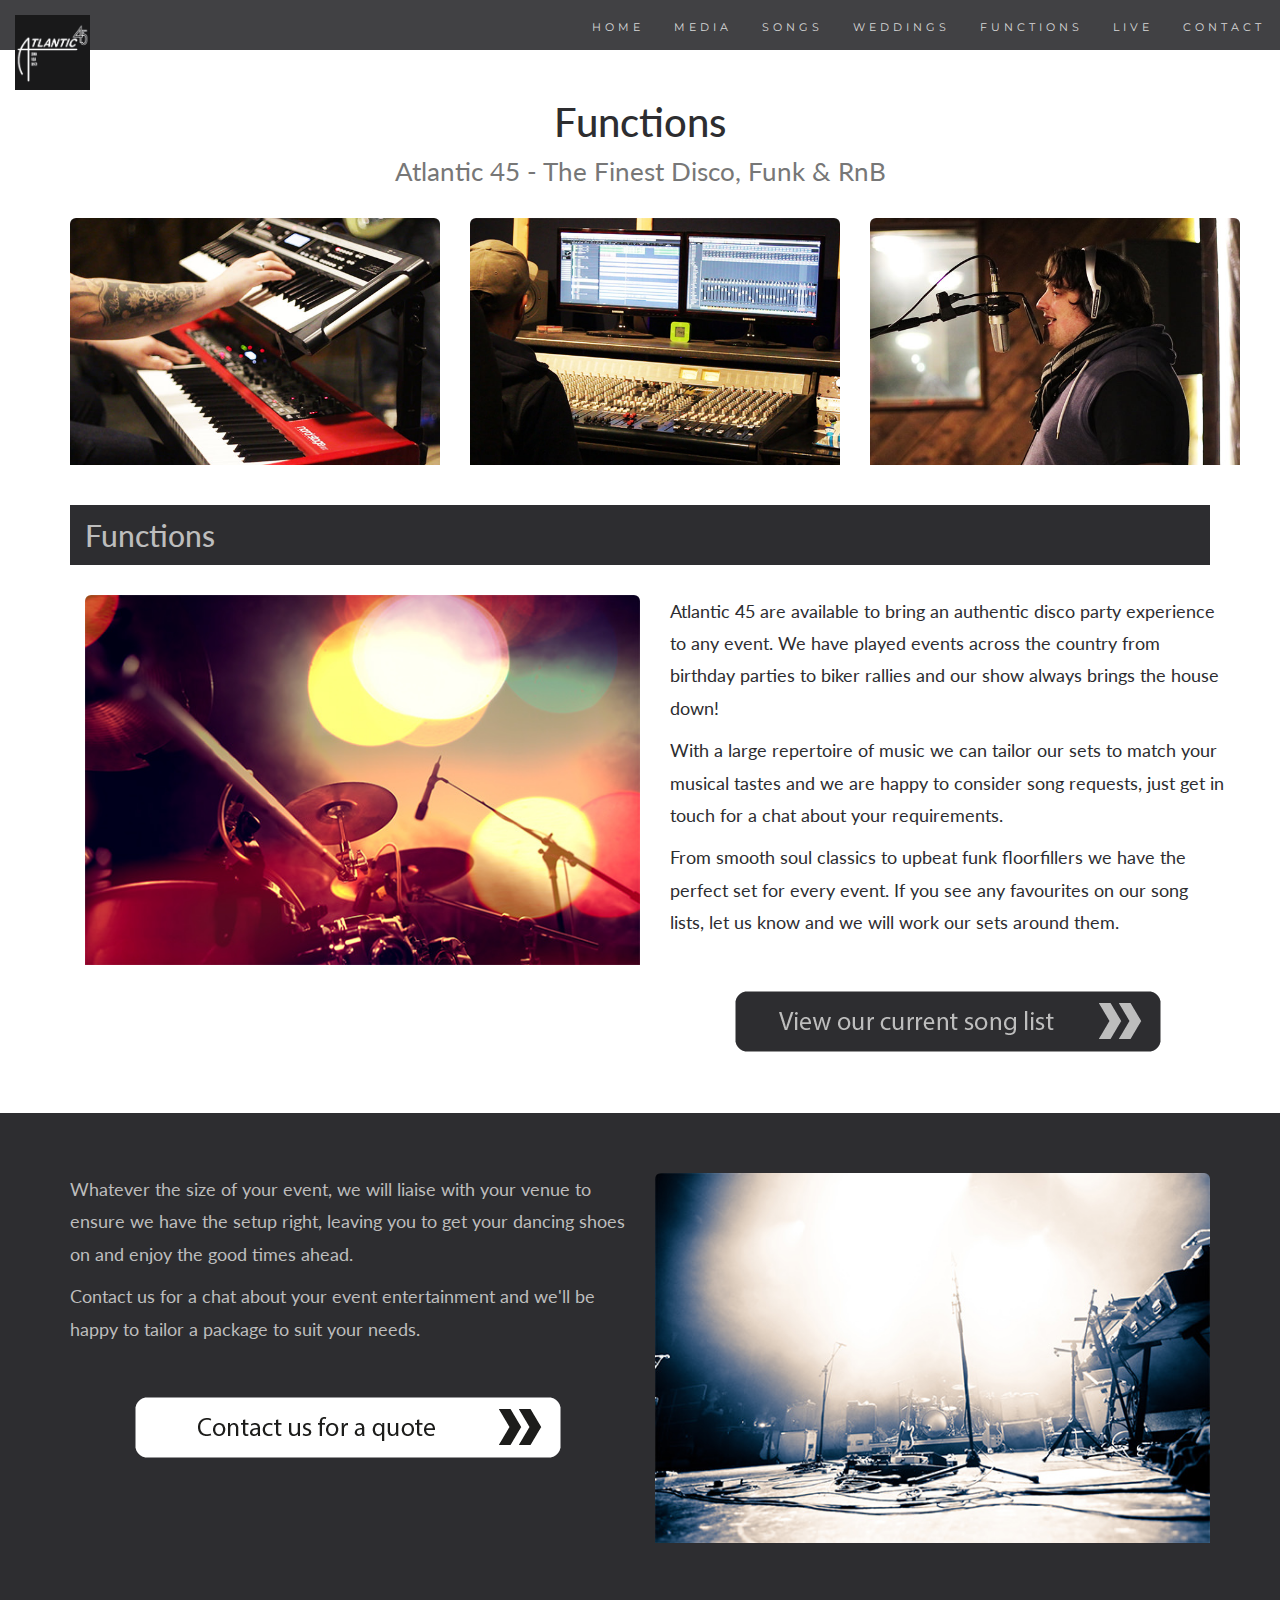
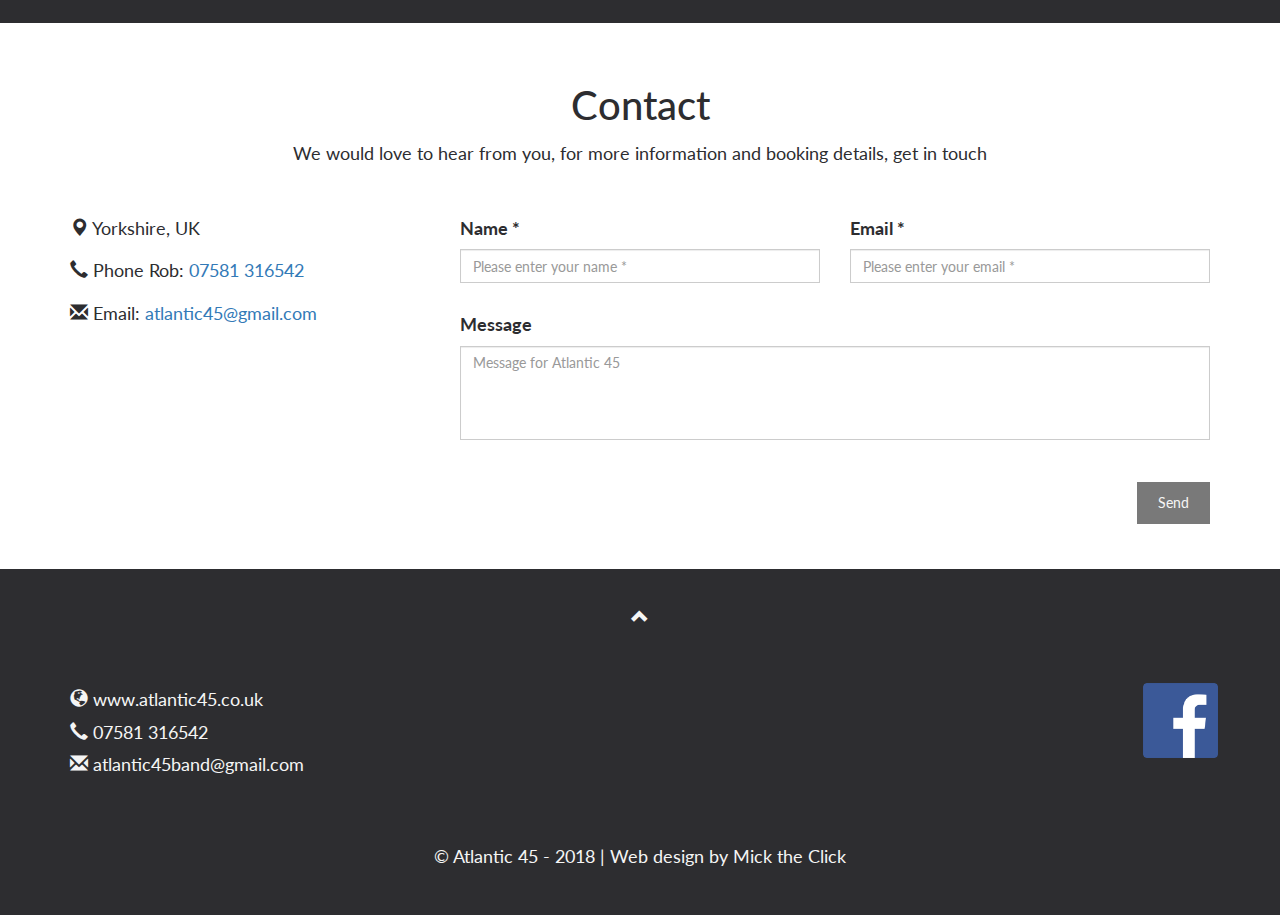
==== functions.html @ db90501e "changed email settings - all pages" ====
<!DOCTYPE html>
<html lang="en">
<head>
  <!-- Atlantic 45 Theme -->
  <title>Atlantic 45 | Functions</title>
  <meta charset="utf-8">
  <meta name="viewport" content="width=device-width, initial-scale=1">
  
  <link rel="stylesheet" href="https://maxcdn.bootstrapcdn.com/bootstrap/3.3.7/css/bootstrap.min.css">
  <link href="https://fonts.googleapis.com/css?family=Lato" rel="stylesheet" type="text/css">
  <link href="https://fonts.googleapis.com/css?family=Montserrat" rel="stylesheet" type="text/css">
  <link rel="stylesheet" type="text/css" href="style.css">

  <script src="https://ajax.googleapis.com/ajax/libs/jquery/3.2.1/jquery.min.js"></script>
  <script src="https://maxcdn.bootstrapcdn.com/bootstrap/3.3.7/js/bootstrap.min.js"></script>
  
  <!-- Google Tag Manager -->
  <script>(function(w,d,s,l,i){w[l]=w[l]||[];w[l].push({'gtm.start':
  new Date().getTime(),event:'gtm.js'});var f=d.getElementsByTagName(s)[0],
  j=d.createElement(s),dl=l!='dataLayer'?'&l='+l:'';j.async=true;j.src=
  'https://www.googletagmanager.com/gtm.js?id='+i+dl;f.parentNode.insertBefore(j,f);
  })(window,document,'script','dataLayer','GTM-K6HQKHB');</script>
  <!-- End Google Tag Manager -->

</head>


<body id="home" data-spy="scroll" data-target=".navbar" data-offset="50">

<!-- Google Tag Manager (noscript) -->
<noscript><iframe src="https://www.googletagmanager.com/ns.html?id=GTM-K6HQKHB"
height="0" width="0" style="display:none;visibility:hidden"></iframe></noscript>
<!-- End Google Tag Manager (noscript) -->

<nav class="navbar navbar-default navbar-fixed-top">
  <div class="container-fluid">
    <div class="navbar-header">
      <button type="button" class="navbar-toggle" data-toggle="collapse" data-target="#myNavbar">
        <span class="icon-bar"></span>
        <span class="icon-bar"></span>
        <span class="icon-bar"></span>                        
      </button>
      <a class="navbar-brand" href="http://www.atlantic45.co.uk"><img src="Media/UXeQJOU.jpg" alt="Atlantic 45 Logo" width="75" height="75"></a>
    </div>
    <div class="collapse navbar-collapse" id="myNavbar">
      <ul class="nav navbar-nav navbar-right">
        <li><a href="http://www.atlantic45.co.uk">HOME</a></li>
        <li><a href="http://www.atlantic45.co.uk/media">MEDIA</a></li>
        <li><a href="http://www.atlantic45.co.uk/songs">SONGS</a></li>
        <li><a href="http://www.atlantic45.co.uk/weddings">WEDDINGS</a></li>
        <!--<li><a href="#contact">CORPORATE</a></li>-->
        <li><a href="http://www.atlantic45.co.uk/functions">FUNCTIONS</a></li>
        <li><a href="http://www.atlantic45.co.uk/live">LIVE</a></li>
        <li><a href="#contact">CONTACT</a></li>
        
         <!--
         <li class="dropdown">
          <a class="dropdown-toggle" data-toggle="dropdown" href="#">MORE
          <span class="caret"></span></a>
          <ul class="dropdown-menu">
            <li><a href="http://www.atlantic45.co.uk/testimonials">Testimonials</a></li>
            <li><a href="http://www.atlantic45.co.uk/corporate">Corporate</a></li>
            <li><a href="http://www.atlantic45.co.uk/equipment">Equipment</a></li> 
          </ul>
        </li>
        -->
        
      </ul>
    </div>
  </div>
</nav>

<!-- Container (The Band Section) -->
<div class="container">

 <div class="spacer30"></div>
 <div class="spacer30"></div>
 <div class="spacer20"></div>

     <h2 class="mainTitle text-center">Functions<br>
    <small>Atlantic 45 - The Finest Disco, Funk &amp; RnB </small></h2>
  <!--Header Images-->
<div class="container header-tryptych">  
  <div class="row">
    <div class="col-xs-4">
		<img src="Media/tidUjZd.jpg" alt="" class="img-rounded img-responsive top-function-column-image"/>	
    </div>
    
	<div class="col-xs-4">
		<img src="Media/lNAJMsd.jpg" alt="" class="img-rounded img-responsive top-function-column-image"/>
	</div>
	
	<div class="col-xs-4">
		<img src="Media/iktfq8P.jpg" alt="" class="img-rounded img-responsive top-function-column-image"/>
	</div>
	
  </div>
</div> 
<!--Header Images End-->

<div id="tour" class="bg-1">
  <div class="heading-strap-container">
    <h2 class="text-left" id="heading-strap-text">Functions</h2>
  </div>
</div>

<div class="container">  
  <div class="row">
    <div class="col-md-6">
		
			<img src="Media/4cfI1Bh.jpg" alt="" class="img-rounded img-responsive top-function-column-image"/>
		
    </div>
    <div class="col-md-6">
      <p>Atlantic 45 are available to bring an authentic disco party experience to any event. We have played events across the country from birthday parties to biker rallies and our show always brings the house down!</p>
      <p>With a large repertoire of music we can tailor our sets to match your musical tastes and we are happy to consider song requests, just get in touch for a chat about your requirements.</p>
      <p>From smooth soul classics to upbeat funk floorfillers we have the perfect set for every event. If you see any favourites on our song lists, let us know and we will work our sets around them.</p>
      <p>&nbsp;</p>
      <a href="http://www.atlantic45.co.uk/songs">	
			<img class="img-rounded img-responsive" src="Media/ClO8HC3.png" alt="Atlantic 45 Song List" style="border:0;">
		</a>
   
   <div class="spacer30"></div>
   <div class="spacer30"></div>
   
    </div>
  </div>
</div>

  

  
</div>

<div id="section-two" class="bg-1">
 


	<div class="container">  
		<div class="row">
			<div class="col-md-6 col-md-push-6">
		
				<img src="Media/T9F8wmH.jpg" alt="" class="img-rounded img-responsive top-function-column-image"/>
		
			</div>
			<div class="col-md-6 col-md-pull-6">
			  <p>Whatever the size of your event, we will liaise with your venue to ensure we have the setup right, leaving you to get your dancing shoes on and enjoy the good times ahead.
		      </p>
			  <p>Contact us for a chat about your event entertainment and we'll be happy to tailor a package to suit your needs.</p>
			  <p>&nbsp;</p>
			  <a href="#contact">	
			<img class="img-rounded img-responsive" src="Media/a5yV90h.png" alt="Atlantic 45 - Contact Us Page" style="border:0;">
			</a>
			</div>
		</div>
	</div>
</div>

<!-- Container (Contact Section) -->
<div id="contact" class="container">
 <div class="spacer20"></div>
 <div class="spacer20"></div>
  <h2 class="text-center">Contact</h2>
  <p class="text-center">We would love to hear from you, for more information and booking details, get in touch<br><br></p>

  <div class="row">
    <div class="col-md-4">
     
      <p><span class="glyphicon glyphicon-map-marker"></span> Yorkshire, UK</p>
      <p><span class="glyphicon glyphicon-earphone"></span> Phone Rob: <a href="tel:+447581 316542" >07581 316542</a></p>
      <p><span class="glyphicon glyphicon-envelope"></span> Email: <a href="mailto:atlantic45@gmail.com">atlantic45@gmail.com</a></p>
    </div>
 <!--FORM-->
 	<form id="contact-form" method="post" action="contact.php" role="form">
    
     	<div class="controls">
      	<div class="col-md-8">
      	<div class="row">
       
        	<div class="col-sm-6 form-group">
          		<label for="form_name">Name *</label>
                <input id="form_name" type="text" name="name" class="form-control" placeholder="Please enter your name *" required="required" data-error="Firstname is required.">
                
                <div class="help-block with-errors"></div>
        	</div>
        
        	<div class="col-sm-6 form-group">
          		<label for="form_email">Email *</label>
                <input id="form_email" type="email" name="email" class="form-control" placeholder="Please enter your email *" required="required" data-error="Valid email is required.">
               
                <div class="help-block with-errors"></div>
        	</div>
        
      	</div>
      
               <label for="form_message">Message</label>
               <textarea id="form_message" name="message" class="form-control" placeholder="Message for Atlantic 45" rows="4" required data-error="Please, leave us a message."></textarea>
               
               <div class="help-block with-errors"></div>
      		<br>
      
       <div class="row">
        	<div class="col-md-12 form-group">
          		<button class="btn pull-right" type="submit">Send</button>
        	</div>
        </div>
      
      	<div class="messages text-center"></div>
      </div>
     </div>
    </form>
  <!--FORM END-->
 
  </div>
 <div class="spacer30"></div>
</div>



<!-- Footer -->
<footer class="text-center">
  <a class="up-arrow" href="#home" data-toggle="tooltip" title="TO TOP">
    <span class="glyphicon glyphicon-chevron-up"></span>
  </a>
<div class="container">
  <div class="row">
    
    
    <div class="col-sm-11 text-left">
      <p class="footer">
      <span class="glyphicon glyphicon-globe"></span> <a href="www.atlantic45.co.uk">www.atlantic45.co.uk</a><br>
      <span class="glyphicon glyphicon-earphone"></span> <a href="tel:+447581 316542" > 07581 316542</a><br>
      <span class="glyphicon glyphicon-envelope"></span> <a href="mailto:atlantic45band@gmail.com">atlantic45band@gmail.com</a> 
      </p>
    </div>
      <div class="col-sm-1">
        <p class="footer">
        <a href="https://www.facebook.com/atlantic45" target="_blank"><img src="Media/oFKLMTX.png" alt="Facebook Logo" width="75" height="75"></a>
        </p>
      </div>
    </div>  
  </div>
  
  <p class="ending">&#169; Atlantic 45 - 2018 | Web design by Mick the Click</p> 
</footer>

<script>
$(document).ready(function(){
  // Initialize Tooltip
  $('[data-toggle="tooltip"]').tooltip(); 
  
  // Add smooth scrolling to all links in navbar + footer link
  $(".navbar a, a, footer a[href='#home']").on('click', function(event) {

    // Make sure this.hash has a value before overriding default behavior
    if (this.hash !== "") {

      // Prevent default anchor click behavior
      event.preventDefault();

      // Store hash
      var hash = this.hash;

      // Using jQuery's animate() method to add smooth page scroll
      // The optional number (900) specifies the number of milliseconds it takes to scroll to the specified area
      $('html, body').animate({
        scrollTop: $(hash).offset().top
      }, 900, function(){
   
        // Add hash (#) to URL when done scrolling (default click behavior)
        window.location.hash = hash;
      });
    } // End if
  });
})
</script>
<script>
$(document).on('click','.navbar-collapse.in',function(e) {
    if( $(e.target).is('a') && $(e.target).attr('class') != 'dropdown-toggle' ) {
        $(this).collapse('hide');
    }
});
</script>

<script src="validator.js"></script>
<script src="contact.js"></script>

</body>
</html>
---- style.css ----
body {
    font: 400 18px/1.8 Lato, sans-serif;
    color: #2d2d30;
}

h2 {
	font-size: 40px;
}

h4 {
    margin: 10px 0 30px 0;
    letter-spacing: 10px;      
    font-size: 20px;
    color: #111;
}

@media (max-width: 650px){
	.direction-btn {
		display: none;
	}
}

@media (min-width: 400px){
	.phone-padding {
		display: none;
	}
}


#indexImage > img {
  	width:100%;
	}

.song-list{
	list-style-type: none;
}


@media (max-width: 505px) {
    .song-list {
        padding-left: 10px;
	}
}

@media (max-width: 505px) {
    .song-li {
        font-size: 15px;
    }
}

@media (max-width: 815px) {
    .song-head-text {
        padding: 0px 10px;
    }
}

.jumbotron {
    background-color:transparent !important;
	background-size: cover;
	height: 100%;
	padding: 0px;
}
.top-head-container {
	padding: 10px 0px;
}

.heading-strap-container{
	padding: 0px;
	margin: 0px 0px 30px 0px;
}

#heading-strap-text{
	font-size: 30px;
	line-height: 60px;
	padding: 0px 0px 0px 15px;
}


.person {
    border: 10px solid transparent;
    margin-bottom: 25px;
    width: 80%;
    height: 80%;
    opacity: 0.7;
}
.person:hover {
    border-color: #f1f1f1;
}
.carousel-inner img {
    -webkit-filter: grayscale(90%);
    filter: grayscale(25%); /* make all photos black and white */ 
    width: 100%; /* Set width to 100% */
    margin: auto;
}
.carousel-caption h3 {
    color: #777 !important;
}
@media (max-width: 600px) {
  .carousel-caption {
    display: none; /* Hide the carousel text when the screen is less than 600 pixels wide */
  }
}

.carousel-inner {
    max-height: 545px;
}


.img-rounded{
	display: block;
    margin-left: auto;
    margin-right: auto;
}

.top-function-column-image{
	padding: 0px 0px 20px 0px;
}

.second-function-column-image{
	padding: 20px 0px 0px 0px;
}

#songlist-media-button{
	padding: 20px;
}

#book-media-button{
	padding: 20px;
}

.bg-1 {
    background: #2d2d30;
    color: #bdbdbd;
}
.bg-1 h3 {color: #fff;}

.list-group-item:first-child {
    border-top-right-radius: 0;
    border-top-left-radius: 0;
    
}
.list-group-item{
  color: #000000;
  }

.list-group-item:last-child {
    border-bottom-right-radius: 0;
    border-bottom-left-radius: 0;
 }

.thumbnail {
    padding: 0 0 15px 0;
    border: none;
    border-radius: 0;
}
.thumbnail p {
    margin-top: 15px;
    color: #555;
}
.btn {
    padding: 10px 20px;
    background-color: #333;
    color: #f1f1f1;
    border-radius: 0;
    transition: .2s;
}
.btn:hover, .btn:focus {
    border: 1px solid #333;
    background-color: #fff;
    color: #000;
}
.modal-header, h4, .close {
    background-color: #333;
    color: #fff !important;
    text-align: center;
    font-size: 30px;
}
.modal-header, .modal-body {
    padding: 40px 50px;
}
.nav-tabs li a {
    color: #777;
}
#googleMap {
    width: 100%;
    height: 400px;
    -webkit-filter: grayscale(100%);
    filter: grayscale(100%);
} 
@media (max-width: 990px) {
    .navbar-header {
        float: none;
    }
    .navbar-left,.navbar-right {
        float: none !important;
    }
    .navbar-toggle {
        display: block;
    }
    .navbar-collapse {
        border-top: 1px solid transparent;
        box-shadow: inset 0 1px 0 rgba(255,255,255,0.1);
    }
    .navbar-fixed-top {
        top: 0;
        border-width: 0 0 1px;
    }
    .navbar-collapse.collapse {
        display: none!important;
    }
    .navbar-nav {
        float: none!important;
        margin-top: 7.5px;
    }
    .navbar-nav>li {
        float: none;
    }
    .navbar-nav>li>a {
        padding-top: 10px;
        padding-bottom: 10px;
    }
    .collapse.in{
        display:block !important;
    }
	
	
   .navbar-nav .open .dropdown-menu {
       position: static;
       float: none;
       width: auto;
       margin-top: 0;
       background-color: transparent;
       border: 0;
       -webkit-box-shadow: none;
       box-shadow: none;
    }
}

.navbar {
    font-family: Montserrat, sans-serif;
    margin-bottom: 0;
    background-color: #2d2d30;
    border: 0;
    font-size: 11px !important;
    letter-spacing: 4px;
    opacity: 0.9;
}
.navbar li a, .navbar .navbar-brand { 
    color: #d5d5d5 !important;
}
.navbar-nav li a:hover {
    color: #fff !important;
}
.navbar-nav li.active a {
    color: #fff !important;
    background-color: #29292c !important;
}
.navbar-default .navbar-toggle {
    border-color: transparent;
}

.navbar-inner {
    min-height: 0px;
}

.navbar-brand,
.navbar-nav li a {
    line-height: 25px;
    height: 40px;
    padding-top: 15;
}

.navbar .navbar-nav {
    display: inline-block;
    float: none;
    vertical-align: top;
  }
  
  .navbar .navbar-collapse {
    text-align: center;
  }


.open .dropdown-toggle {
    color: #fff;
    background-color: #555 !important;
}
.dropdown-menu li a {
    color: #000 !important;
}
.dropdown-menu li a:hover {
    background-color: #555 !important;
}
footer {
    background-color: #2d2d30;
    color: #f5f5f5;
    padding: 32px;
}
footer a {
    color: #f5f5f5;
}
footer a:hover {
    color: #777;
    text-decoration: none;
}  

footer p {
    padding: 50px 0px 0px 0px;
}

.form-control {
    border-radius: 0;
}
textarea {
    resize: none;
}

.header-tryptych {
	padding: 20px 0px 0px 0px;
}

#section-two{
	padding: 60px 0px;
}

.ending {
    padding: 50px 0px 0px 0px;
}

*,
*::before,
*::after {
  box-sizing: border-box;
}

img {
  display: block;
}

.gallery {
  position: relative;
  z-index: 2;
  padding: 10px;
  display: -webkit-box;
  display: -ms-flexbox;
  display: flex;
  -ms-flex-flow: row wrap;
      flex-flow: row wrap;
  -webkit-box-pack: justify;
      -ms-flex-pack: justify;
          justify-content: space-between;
  -webkit-transition: all .5s ease-in-out;
  transition: all .5s ease-in-out;
}
.gallery.pop {
  -webkit-filter: blur(10px);
          filter: blur(10px);
}
.gallery figure {
  -ms-flex-preferred-size: 50%;
      flex-basis: 50%;
  padding: 10px;
  overflow: hidden;
  border-radius: 10px;
  cursor: pointer;
}
.gallery figure img {
  width: 100%;
  border-radius: 10px;
  -webkit-transition: all .3s ease-in-out;
  transition: all .3s ease-in-out;
}
.gallery figure figcaption {
  display: none;
}

.popup {
  position: fixed;
  z-index: 2;
  top: 0;
  left: 0;
  width: 100%;
  height: 100%;
  background: rgba(255, 255, 255, 0.75);
  opacity: 0;
  -webkit-transition: opacity .5s ease-in-out .2s;
  transition: opacity .5s ease-in-out .2s;
}
.popup.pop {
  opacity: 1;
  -webkit-transition: opacity .2s ease-in-out 0s;
  transition: opacity .2s ease-in-out 0s;
}
.popup.pop figure {
  margin-top: 0;
  opacity: 1;
}
.popup figure {
  position: absolute;
  top: 50%;
  left: 50%;
  -webkit-transform: translate(-50%, -50%);
          transform: translate(-50%, -50%);
  -webkit-transform-origin: 0 0;
          transform-origin: 0 0;
  margin-top: 30px;
  opacity: 0;
  -webkit-animation: poppy 500ms linear both;
          animation: poppy 500ms linear both;
}
.popup figure img {
  position: relative;
  z-index: 2;
  border-radius: 15px;
  box-shadow: 0 1px 5px rgba(0, 0, 0, 0.2), 0 6px 30px rgba(0, 0, 0, 0.4);
}
.popup figure figcaption {
  position: absolute;
  bottom: 50px;
  background: -webkit-linear-gradient(top, transparent, rgba(0, 0, 0, 0.78));
  background: linear-gradient(180deg, transparent, rgba(0, 0, 0, 0.78));
  z-index: 2;
  width: 100%;
  border-radius: 0 0 15px 15px;
  padding: 100px 20px 20px 20px;
  color: #fff;
  font-family: 'Open Sans', sans-serif;
  font-size: 32px;
}
.popup figure figcaption small {
  font-size: 11px;
  display: block;
  text-transform: uppercase;
  margin-top: 12px;
  text-indent: 3px;
  opacity: .7;
  letter-spacing: 1px;
}
.popup figure .shadow {
  position: relative;
  z-index: 1;
  top: -15px;
  margin: 0 auto;
  background-position: center bottom;
  background-repeat: no-repeat;
  width: 98%;
  height: 50px;
  opacity: .6;
  -webkit-filter: blur(15px) contrast(2);
          filter: blur(15px) contrast(2);
}
.popup .close {
  position: absolute;
  z-index: 3;
  bottom: 10px;
  right: 300px;
  width: 35px;
  height: 35px;
  cursor: pointer;
  background: url(#close);
  border-radius: 35px;
  background: rgba(0, 0, 0, 1);
  box-shadow: 0 0 3px rgba(0, 0, 0, 1);
}
.popup .close svg {
  width: 100%;
  height: 100%;
}

@-webkit-keyframes poppy {
  0% {
    -webkit-transform: matrix3d(0, 0, 0, 0, 0, 0, 0, 0, 0, 0, 1, 0, 0, 0, 0, 1);
            transform: matrix3d(0, 0, 0, 0, 0, 0, 0, 0, 0, 0, 1, 0, 0, 0, 0, 1);
  }
  3.4% {
    -webkit-transform: matrix3d(0.316, 0, 0, 0, 0, 0.407, 0, 0, 0, 0, 1, 0, -94.672, -91.573, 0, 1);
            transform: matrix3d(0.316, 0, 0, 0, 0, 0.407, 0, 0, 0, 0, 1, 0, -94.672, -91.573, 0, 1);
  }
  4.3% {
    -webkit-transform: matrix3d(0.408, 0, 0, 0, 0, 0.54, 0, 0, 0, 0, 1, 0, -122.527, -121.509, 0, 1);
            transform: matrix3d(0.408, 0, 0, 0, 0, 0.54, 0, 0, 0, 0, 1, 0, -122.527, -121.509, 0, 1);
  }
  4.7% {
    -webkit-transform: matrix3d(0.45, 0, 0, 0, 0, 0.599, 0, 0, 0, 0, 1, 0, -134.908, -134.843, 0, 1);
            transform: matrix3d(0.45, 0, 0, 0, 0, 0.599, 0, 0, 0, 0, 1, 0, -134.908, -134.843, 0, 1);
  }
  6.81% {
    -webkit-transform: matrix3d(0.659, 0, 0, 0, 0, 0.893, 0, 0, 0, 0, 1, 0, -197.77, -200.879, 0, 1);
            transform: matrix3d(0.659, 0, 0, 0, 0, 0.893, 0, 0, 0, 0, 1, 0, -197.77, -200.879, 0, 1);
  }
  8.61% {
    -webkit-transform: matrix3d(0.82, 0, 0, 0, 0, 1.097, 0, 0, 0, 0, 1, 0, -245.972, -246.757, 0, 1);
            transform: matrix3d(0.82, 0, 0, 0, 0, 1.097, 0, 0, 0, 0, 1, 0, -245.972, -246.757, 0, 1);
  }
  9.41% {
    -webkit-transform: matrix3d(0.883, 0, 0, 0, 0, 1.168, 0, 0, 0, 0, 1, 0, -265.038, -262.804, 0, 1);
            transform: matrix3d(0.883, 0, 0, 0, 0, 1.168, 0, 0, 0, 0, 1, 0, -265.038, -262.804, 0, 1);
  }
  10.21% {
    -webkit-transform: matrix3d(0.942, 0, 0, 0, 0, 1.226, 0, 0, 0, 0, 1, 0, -282.462, -275.93, 0, 1);
            transform: matrix3d(0.942, 0, 0, 0, 0, 1.226, 0, 0, 0, 0, 1, 0, -282.462, -275.93, 0, 1);
  }
  12.91% {
    -webkit-transform: matrix3d(1.094, 0, 0, 0, 0, 1.328, 0, 0, 0, 0, 1, 0, -328.332, -298.813, 0, 1);
            transform: matrix3d(1.094, 0, 0, 0, 0, 1.328, 0, 0, 0, 0, 1, 0, -328.332, -298.813, 0, 1);
  }
  13.61% {
    -webkit-transform: matrix3d(1.123, 0, 0, 0, 0, 1.332, 0, 0, 0, 0, 1, 0, -336.934, -299.783, 0, 1);
            transform: matrix3d(1.123, 0, 0, 0, 0, 1.332, 0, 0, 0, 0, 1, 0, -336.934, -299.783, 0, 1);
  }
  14.11% {
    -webkit-transform: matrix3d(1.141, 0, 0, 0, 0, 1.331, 0, 0, 0, 0, 1, 0, -342.273, -299.395, 0, 1);
            transform: matrix3d(1.141, 0, 0, 0, 0, 1.331, 0, 0, 0, 0, 1, 0, -342.273, -299.395, 0, 1);
  }
  17.22% {
    -webkit-transform: matrix3d(1.205, 0, 0, 0, 0, 1.252, 0, 0, 0, 0, 1, 0, -361.606, -281.592, 0, 1);
            transform: matrix3d(1.205, 0, 0, 0, 0, 1.252, 0, 0, 0, 0, 1, 0, -361.606, -281.592, 0, 1);
  }
  17.52% {
    -webkit-transform: matrix3d(1.208, 0, 0, 0, 0, 1.239, 0, 0, 0, 0, 1, 0, -362.348, -278.88, 0, 1);
            transform: matrix3d(1.208, 0, 0, 0, 0, 1.239, 0, 0, 0, 0, 1, 0, -362.348, -278.88, 0, 1);
  }
  18.72% {
    -webkit-transform: matrix3d(1.212, 0, 0, 0, 0, 1.187, 0, 0, 0, 0, 1, 0, -363.633, -267.15, 0, 1);
            transform: matrix3d(1.212, 0, 0, 0, 0, 1.187, 0, 0, 0, 0, 1, 0, -363.633, -267.15, 0, 1);
  }
  21.32% {
    -webkit-transform: matrix3d(1.196, 0, 0, 0, 0, 1.069, 0, 0, 0, 0, 1, 0, -358.864, -240.617, 0, 1);
            transform: matrix3d(1.196, 0, 0, 0, 0, 1.069, 0, 0, 0, 0, 1, 0, -358.864, -240.617, 0, 1);
  }
  24.32% {
    -webkit-transform: matrix3d(1.151, 0, 0, 0, 0, 0.96, 0, 0, 0, 0, 1, 0, -345.164, -216.073, 0, 1);
            transform: matrix3d(1.151, 0, 0, 0, 0, 0.96, 0, 0, 0, 0, 1, 0, -345.164, -216.073, 0, 1);
  }
  25.23% {
    -webkit-transform: matrix3d(1.134, 0, 0, 0, 0, 0.938, 0, 0, 0, 0, 1, 0, -340.193, -210.948, 0, 1);
            transform: matrix3d(1.134, 0, 0, 0, 0, 0.938, 0, 0, 0, 0, 1, 0, -340.193, -210.948, 0, 1);
  }
  28.33% {
    -webkit-transform: matrix3d(1.075, 0, 0, 0, 0, 0.898, 0, 0, 0, 0, 1, 0, -322.647, -202.048, 0, 1);
            transform: matrix3d(1.075, 0, 0, 0, 0, 0.898, 0, 0, 0, 0, 1, 0, -322.647, -202.048, 0, 1);
  }
  29.03% {
    -webkit-transform: matrix3d(1.063, 0, 0, 0, 0, 0.897, 0, 0, 0, 0, 1, 0, -318.884, -201.771, 0, 1);
            transform: matrix3d(1.063, 0, 0, 0, 0, 0.897, 0, 0, 0, 0, 1, 0, -318.884, -201.771, 0, 1);
  }
  29.93% {
    -webkit-transform: matrix3d(1.048, 0, 0, 0, 0, 0.899, 0, 0, 0, 0, 1, 0, -314.277, -202.202, 0, 1);
            transform: matrix3d(1.048, 0, 0, 0, 0, 0.899, 0, 0, 0, 0, 1, 0, -314.277, -202.202, 0, 1);
  }
  35.54% {
    -webkit-transform: matrix3d(0.979, 0, 0, 0, 0, 0.962, 0, 0, 0, 0, 1, 0, -293.828, -216.499, 0, 1);
            transform: matrix3d(0.979, 0, 0, 0, 0, 0.962, 0, 0, 0, 0, 1, 0, -293.828, -216.499, 0, 1);
  }
  36.74% {
    -webkit-transform: matrix3d(0.972, 0, 0, 0, 0, 0.979, 0, 0, 0, 0, 1, 0, -291.489, -220.242, 0, 1);
            transform: matrix3d(0.972, 0, 0, 0, 0, 0.979, 0, 0, 0, 0, 1, 0, -291.489, -220.242, 0, 1);
  }
  39.44% {
    -webkit-transform: matrix3d(0.962, 0, 0, 0, 0, 1.01, 0, 0, 0, 0, 1, 0, -288.62, -227.228, 0, 1);
            transform: matrix3d(0.962, 0, 0, 0, 0, 1.01, 0, 0, 0, 0, 1, 0, -288.62, -227.228, 0, 1);
  }
  41.04% {
    -webkit-transform: matrix3d(0.961, 0, 0, 0, 0, 1.022, 0, 0, 0, 0, 1, 0, -288.247, -229.999, 0, 1);
            transform: matrix3d(0.961, 0, 0, 0, 0, 1.022, 0, 0, 0, 0, 1, 0, -288.247, -229.999, 0, 1);
  }
  44.44% {
    -webkit-transform: matrix3d(0.966, 0, 0, 0, 0, 1.032, 0, 0, 0, 0, 1, 0, -289.763, -232.215, 0, 1);
            transform: matrix3d(0.966, 0, 0, 0, 0, 1.032, 0, 0, 0, 0, 1, 0, -289.763, -232.215, 0, 1);
  }
  52.15% {
    -webkit-transform: matrix3d(0.991, 0, 0, 0, 0, 1.006, 0, 0, 0, 0, 1, 0, -297.363, -226.449, 0, 1);
            transform: matrix3d(0.991, 0, 0, 0, 0, 1.006, 0, 0, 0, 0, 1, 0, -297.363, -226.449, 0, 1);
  }
  59.86% {
    -webkit-transform: matrix3d(1.006, 0, 0, 0, 0, 0.99, 0, 0, 0, 0, 1, 0, -301.813, -222.759, 0, 1);
            transform: matrix3d(1.006, 0, 0, 0, 0, 0.99, 0, 0, 0, 0, 1, 0, -301.813, -222.759, 0, 1);
  }
  61.66% {
    -webkit-transform: matrix3d(1.007, 0, 0, 0, 0, 0.991, 0, 0, 0, 0, 1, 0, -302.102, -222.926, 0, 1);
            transform: matrix3d(1.007, 0, 0, 0, 0, 0.991, 0, 0, 0, 0, 1, 0, -302.102, -222.926, 0, 1);
  }
  63.26% {
    -webkit-transform: matrix3d(1.007, 0, 0, 0, 0, 0.992, 0, 0, 0, 0, 1, 0, -302.171, -223.276, 0, 1);
            transform: matrix3d(1.007, 0, 0, 0, 0, 0.992, 0, 0, 0, 0, 1, 0, -302.171, -223.276, 0, 1);
  }
  75.28% {
    -webkit-transform: matrix3d(1.001, 0, 0, 0, 0, 1.003, 0, 0, 0, 0, 1, 0, -300.341, -225.696, 0, 1);
            transform: matrix3d(1.001, 0, 0, 0, 0, 1.003, 0, 0, 0, 0, 1, 0, -300.341, -225.696, 0, 1);
  }
  83.98% {
    -webkit-transform: matrix3d(0.999, 0, 0, 0, 0, 1, 0, 0, 0, 0, 1, 0, -299.61, -225.049, 0, 1);
            transform: matrix3d(0.999, 0, 0, 0, 0, 1, 0, 0, 0, 0, 1, 0, -299.61, -225.049, 0, 1);
  }
  85.49% {
    -webkit-transform: matrix3d(0.999, 0, 0, 0, 0, 1, 0, 0, 0, 0, 1, 0, -299.599, -224.94, 0, 1);
            transform: matrix3d(0.999, 0, 0, 0, 0, 1, 0, 0, 0, 0, 1, 0, -299.599, -224.94, 0, 1);
  }
  90.69% {
    -webkit-transform: matrix3d(0.999, 0, 0, 0, 0, 0.999, 0, 0, 0, 0, 1, 0, -299.705, -224.784, 0, 1);
            transform: matrix3d(0.999, 0, 0, 0, 0, 0.999, 0, 0, 0, 0, 1, 0, -299.705, -224.784, 0, 1);
  }
  100% {
    -webkit-transform: matrix3d(1, 0, 0, 0, 0, 1, 0, 0, 0, 0, 1, 0, -300, -225, 0, 1);
            transform: matrix3d(1, 0, 0, 0, 0, 1, 0, 0, 0, 0, 1, 0, -300, -225, 0, 1);
  }
}

@keyframes poppy {
  0% {
    -webkit-transform: matrix3d(0, 0, 0, 0, 0, 0, 0, 0, 0, 0, 1, 0, 0, 0, 0, 1);
            transform: matrix3d(0, 0, 0, 0, 0, 0, 0, 0, 0, 0, 1, 0, 0, 0, 0, 1);
  }
  3.4% {
    -webkit-transform: matrix3d(0.316, 0, 0, 0, 0, 0.407, 0, 0, 0, 0, 1, 0, -94.672, -91.573, 0, 1);
            transform: matrix3d(0.316, 0, 0, 0, 0, 0.407, 0, 0, 0, 0, 1, 0, -94.672, -91.573, 0, 1);
  }
  4.3% {
    -webkit-transform: matrix3d(0.408, 0, 0, 0, 0, 0.54, 0, 0, 0, 0, 1, 0, -122.527, -121.509, 0, 1);
            transform: matrix3d(0.408, 0, 0, 0, 0, 0.54, 0, 0, 0, 0, 1, 0, -122.527, -121.509, 0, 1);
  }
  4.7% {
    -webkit-transform: matrix3d(0.45, 0, 0, 0, 0, 0.599, 0, 0, 0, 0, 1, 0, -134.908, -134.843, 0, 1);
            transform: matrix3d(0.45, 0, 0, 0, 0, 0.599, 0, 0, 0, 0, 1, 0, -134.908, -134.843, 0, 1);
  }
  6.81% {
    -webkit-transform: matrix3d(0.659, 0, 0, 0, 0, 0.893, 0, 0, 0, 0, 1, 0, -197.77, -200.879, 0, 1);
            transform: matrix3d(0.659, 0, 0, 0, 0, 0.893, 0, 0, 0, 0, 1, 0, -197.77, -200.879, 0, 1);
  }
  8.61% {
    -webkit-transform: matrix3d(0.82, 0, 0, 0, 0, 1.097, 0, 0, 0, 0, 1, 0, -245.972, -246.757, 0, 1);
            transform: matrix3d(0.82, 0, 0, 0, 0, 1.097, 0, 0, 0, 0, 1, 0, -245.972, -246.757, 0, 1);
  }
  9.41% {
    -webkit-transform: matrix3d(0.883, 0, 0, 0, 0, 1.168, 0, 0, 0, 0, 1, 0, -265.038, -262.804, 0, 1);
            transform: matrix3d(0.883, 0, 0, 0, 0, 1.168, 0, 0, 0, 0, 1, 0, -265.038, -262.804, 0, 1);
  }
  10.21% {
    -webkit-transform: matrix3d(0.942, 0, 0, 0, 0, 1.226, 0, 0, 0, 0, 1, 0, -282.462, -275.93, 0, 1);
            transform: matrix3d(0.942, 0, 0, 0, 0, 1.226, 0, 0, 0, 0, 1, 0, -282.462, -275.93, 0, 1);
  }
  12.91% {
    -webkit-transform: matrix3d(1.094, 0, 0, 0, 0, 1.328, 0, 0, 0, 0, 1, 0, -328.332, -298.813, 0, 1);
            transform: matrix3d(1.094, 0, 0, 0, 0, 1.328, 0, 0, 0, 0, 1, 0, -328.332, -298.813, 0, 1);
  }
  13.61% {
    -webkit-transform: matrix3d(1.123, 0, 0, 0, 0, 1.332, 0, 0, 0, 0, 1, 0, -336.934, -299.783, 0, 1);
            transform: matrix3d(1.123, 0, 0, 0, 0, 1.332, 0, 0, 0, 0, 1, 0, -336.934, -299.783, 0, 1);
  }
  14.11% {
    -webkit-transform: matrix3d(1.141, 0, 0, 0, 0, 1.331, 0, 0, 0, 0, 1, 0, -342.273, -299.395, 0, 1);
            transform: matrix3d(1.141, 0, 0, 0, 0, 1.331, 0, 0, 0, 0, 1, 0, -342.273, -299.395, 0, 1);
  }
  17.22% {
    -webkit-transform: matrix3d(1.205, 0, 0, 0, 0, 1.252, 0, 0, 0, 0, 1, 0, -361.606, -281.592, 0, 1);
            transform: matrix3d(1.205, 0, 0, 0, 0, 1.252, 0, 0, 0, 0, 1, 0, -361.606, -281.592, 0, 1);
  }
  17.52% {
    -webkit-transform: matrix3d(1.208, 0, 0, 0, 0, 1.239, 0, 0, 0, 0, 1, 0, -362.348, -278.88, 0, 1);
            transform: matrix3d(1.208, 0, 0, 0, 0, 1.239, 0, 0, 0, 0, 1, 0, -362.348, -278.88, 0, 1);
  }
  18.72% {
    -webkit-transform: matrix3d(1.212, 0, 0, 0, 0, 1.187, 0, 0, 0, 0, 1, 0, -363.633, -267.15, 0, 1);
            transform: matrix3d(1.212, 0, 0, 0, 0, 1.187, 0, 0, 0, 0, 1, 0, -363.633, -267.15, 0, 1);
  }
  21.32% {
    -webkit-transform: matrix3d(1.196, 0, 0, 0, 0, 1.069, 0, 0, 0, 0, 1, 0, -358.864, -240.617, 0, 1);
            transform: matrix3d(1.196, 0, 0, 0, 0, 1.069, 0, 0, 0, 0, 1, 0, -358.864, -240.617, 0, 1);
  }
  24.32% {
    -webkit-transform: matrix3d(1.151, 0, 0, 0, 0, 0.96, 0, 0, 0, 0, 1, 0, -345.164, -216.073, 0, 1);
            transform: matrix3d(1.151, 0, 0, 0, 0, 0.96, 0, 0, 0, 0, 1, 0, -345.164, -216.073, 0, 1);
  }
  25.23% {
    -webkit-transform: matrix3d(1.134, 0, 0, 0, 0, 0.938, 0, 0, 0, 0, 1, 0, -340.193, -210.948, 0, 1);
            transform: matrix3d(1.134, 0, 0, 0, 0, 0.938, 0, 0, 0, 0, 1, 0, -340.193, -210.948, 0, 1);
  }
  28.33% {
    -webkit-transform: matrix3d(1.075, 0, 0, 0, 0, 0.898, 0, 0, 0, 0, 1, 0, -322.647, -202.048, 0, 1);
            transform: matrix3d(1.075, 0, 0, 0, 0, 0.898, 0, 0, 0, 0, 1, 0, -322.647, -202.048, 0, 1);
  }
  29.03% {
    -webkit-transform: matrix3d(1.063, 0, 0, 0, 0, 0.897, 0, 0, 0, 0, 1, 0, -318.884, -201.771, 0, 1);
            transform: matrix3d(1.063, 0, 0, 0, 0, 0.897, 0, 0, 0, 0, 1, 0, -318.884, -201.771, 0, 1);
  }
  29.93% {
    -webkit-transform: matrix3d(1.048, 0, 0, 0, 0, 0.899, 0, 0, 0, 0, 1, 0, -314.277, -202.202, 0, 1);
            transform: matrix3d(1.048, 0, 0, 0, 0, 0.899, 0, 0, 0, 0, 1, 0, -314.277, -202.202, 0, 1);
  }
  35.54% {
    -webkit-transform: matrix3d(0.979, 0, 0, 0, 0, 0.962, 0, 0, 0, 0, 1, 0, -293.828, -216.499, 0, 1);
            transform: matrix3d(0.979, 0, 0, 0, 0, 0.962, 0, 0, 0, 0, 1, 0, -293.828, -216.499, 0, 1);
  }
  36.74% {
    -webkit-transform: matrix3d(0.972, 0, 0, 0, 0, 0.979, 0, 0, 0, 0, 1, 0, -291.489, -220.242, 0, 1);
            transform: matrix3d(0.972, 0, 0, 0, 0, 0.979, 0, 0, 0, 0, 1, 0, -291.489, -220.242, 0, 1);
  }
  39.44% {
    -webkit-transform: matrix3d(0.962, 0, 0, 0, 0, 1.01, 0, 0, 0, 0, 1, 0, -288.62, -227.228, 0, 1);
            transform: matrix3d(0.962, 0, 0, 0, 0, 1.01, 0, 0, 0, 0, 1, 0, -288.62, -227.228, 0, 1);
  }
  41.04% {
    -webkit-transform: matrix3d(0.961, 0, 0, 0, 0, 1.022, 0, 0, 0, 0, 1, 0, -288.247, -229.999, 0, 1);
            transform: matrix3d(0.961, 0, 0, 0, 0, 1.022, 0, 0, 0, 0, 1, 0, -288.247, -229.999, 0, 1);
  }
  44.44% {
    -webkit-transform: matrix3d(0.966, 0, 0, 0, 0, 1.032, 0, 0, 0, 0, 1, 0, -289.763, -232.215, 0, 1);
            transform: matrix3d(0.966, 0, 0, 0, 0, 1.032, 0, 0, 0, 0, 1, 0, -289.763, -232.215, 0, 1);
  }
  52.15% {
    -webkit-transform: matrix3d(0.991, 0, 0, 0, 0, 1.006, 0, 0, 0, 0, 1, 0, -297.363, -226.449, 0, 1);
            transform: matrix3d(0.991, 0, 0, 0, 0, 1.006, 0, 0, 0, 0, 1, 0, -297.363, -226.449, 0, 1);
  }
  59.86% {
    -webkit-transform: matrix3d(1.006, 0, 0, 0, 0, 0.99, 0, 0, 0, 0, 1, 0, -301.813, -222.759, 0, 1);
            transform: matrix3d(1.006, 0, 0, 0, 0, 0.99, 0, 0, 0, 0, 1, 0, -301.813, -222.759, 0, 1);
  }
  61.66% {
    -webkit-transform: matrix3d(1.007, 0, 0, 0, 0, 0.991, 0, 0, 0, 0, 1, 0, -302.102, -222.926, 0, 1);
            transform: matrix3d(1.007, 0, 0, 0, 0, 0.991, 0, 0, 0, 0, 1, 0, -302.102, -222.926, 0, 1);
  }
  63.26% {
    -webkit-transform: matrix3d(1.007, 0, 0, 0, 0, 0.992, 0, 0, 0, 0, 1, 0, -302.171, -223.276, 0, 1);
            transform: matrix3d(1.007, 0, 0, 0, 0, 0.992, 0, 0, 0, 0, 1, 0, -302.171, -223.276, 0, 1);
  }
  75.28% {
    -webkit-transform: matrix3d(1.001, 0, 0, 0, 0, 1.003, 0, 0, 0, 0, 1, 0, -300.341, -225.696, 0, 1);
            transform: matrix3d(1.001, 0, 0, 0, 0, 1.003, 0, 0, 0, 0, 1, 0, -300.341, -225.696, 0, 1);
  }
  83.98% {
    -webkit-transform: matrix3d(0.999, 0, 0, 0, 0, 1, 0, 0, 0, 0, 1, 0, -299.61, -225.049, 0, 1);
            transform: matrix3d(0.999, 0, 0, 0, 0, 1, 0, 0, 0, 0, 1, 0, -299.61, -225.049, 0, 1);
  }
  85.49% {
    -webkit-transform: matrix3d(0.999, 0, 0, 0, 0, 1, 0, 0, 0, 0, 1, 0, -299.599, -224.94, 0, 1);
            transform: matrix3d(0.999, 0, 0, 0, 0, 1, 0, 0, 0, 0, 1, 0, -299.599, -224.94, 0, 1);
  }
  90.69% {
    -webkit-transform: matrix3d(0.999, 0, 0, 0, 0, 0.999, 0, 0, 0, 0, 1, 0, -299.705, -224.784, 0, 1);
            transform: matrix3d(0.999, 0, 0, 0, 0, 0.999, 0, 0, 0, 0, 1, 0, -299.705, -224.784, 0, 1);
  }
  100% {
    -webkit-transform: matrix3d(1, 0, 0, 0, 0, 1, 0, 0, 0, 0, 1, 0, -300, -225, 0, 1);
            transform: matrix3d(1, 0, 0, 0, 0, 1, 0, 0, 0, 0, 1, 0, -300, -225, 0, 1);
  }
}




.spacer5 { height: 5px; width: 100%; font-size: 0; margin: 0; padding: 0; border: 0; display: block; }
.spacer10 { height: 10px; width: 100%; font-size: 0; margin: 0; padding: 0; border: 0; display: block; }
.spacer15 { height: 15px; width: 100%; font-size: 0; margin: 0; padding: 0; border: 0; display: block; }
.spacer20 { height: 20px; width: 100%; font-size: 0; margin: 0; padding: 0; border: 0; display: block; }
.spacer25 { height: 25px; width: 100%; font-size: 0; margin: 0; padding: 0; border: 0; display: block; }
.spacer30 { height: 30px; width: 100%; font-size: 0; margin: 0; padding: 0; border: 0; display: block; }
.spacer35 { height: 35px; width: 100%; font-size: 0; margin: 0; padding: 0; border: 0; display: block; }
.spacer40 { height: 40px; width: 100%; font-size: 0; margin: 0; padding: 0; border: 0; display: block; }
.spacer45 { height: 45px; width: 100%; font-size: 0; margin: 0; padding: 0; border: 0; display: block; }
.spacer50 { height: 50px; width: 100%; font-size: 0; margin: 0; padding: 0; border: 0; display: block; }
.spacer100 { height: 100px; width: 100%; font-size: 0; margin: 0; padding: 0; border: 0; display: block; }
.spacer200 { height: 200px; width: 100%; font-size: 0; margin: 0; padding: 0; border: 0; display: block; }
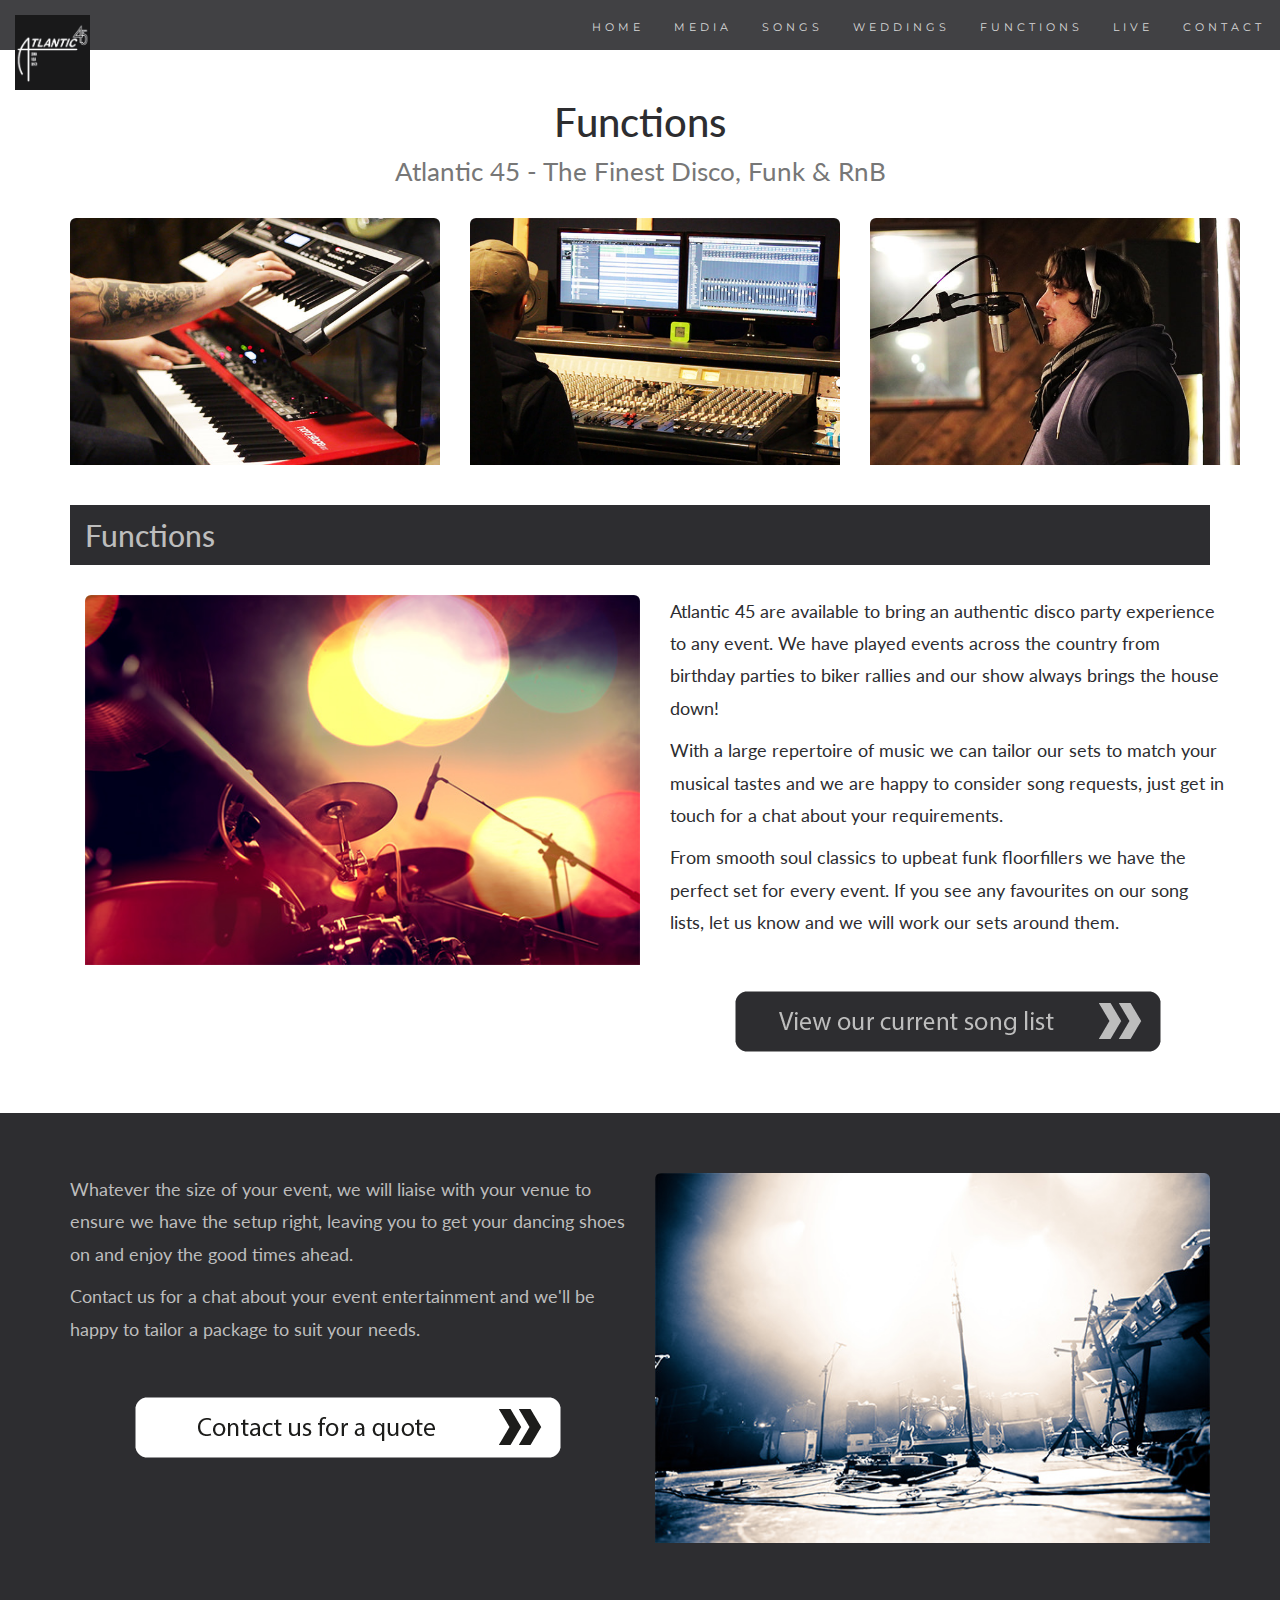
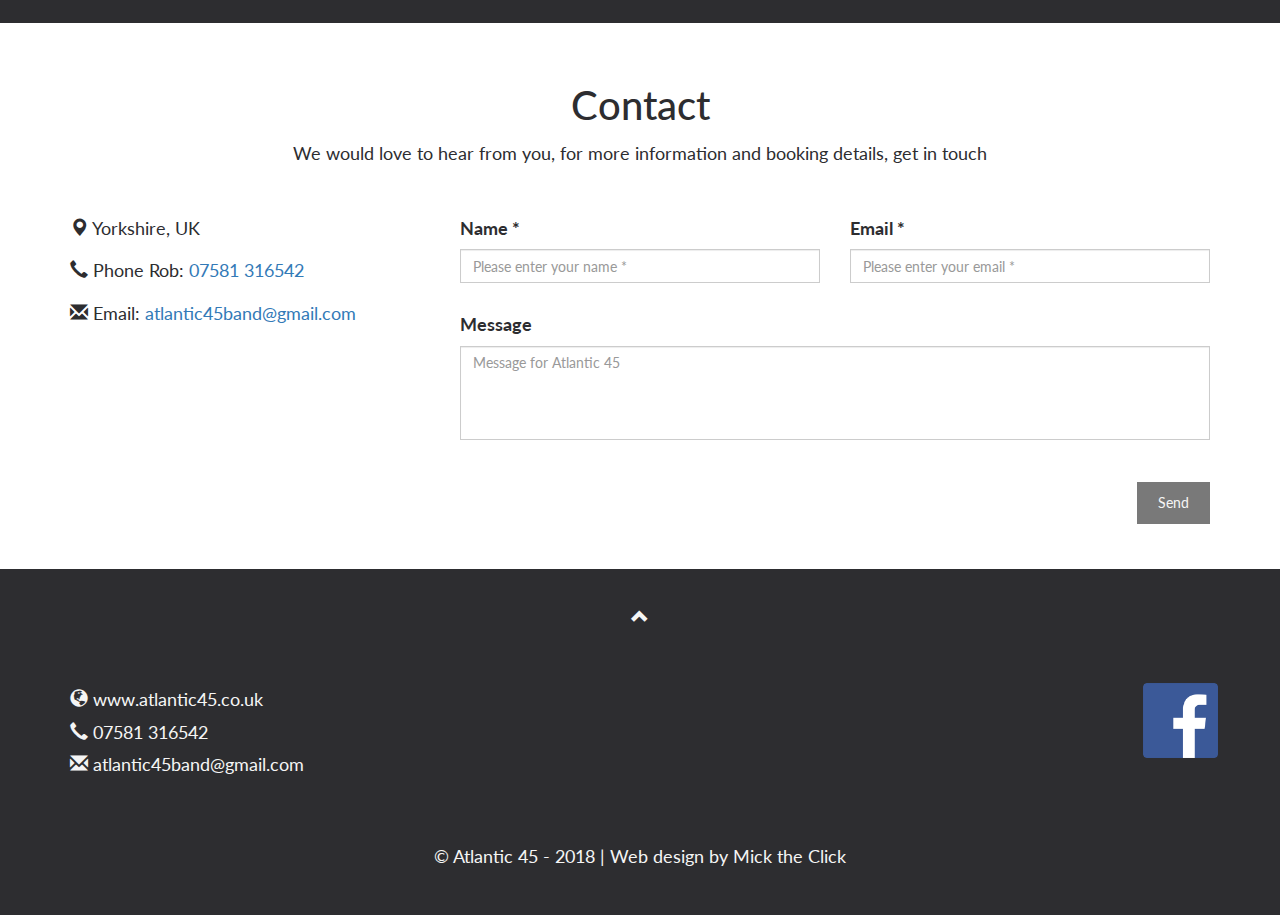
==== commit dbce8de2: "changed all remaining email addresses" ====
--- a/functions.html
+++ b/functions.html
@@ -168,7 +168,7 @@
      
       <p><span class="glyphicon glyphicon-map-marker"></span> Yorkshire, UK</p>
       <p><span class="glyphicon glyphicon-earphone"></span> Phone Rob: <a href="tel:+447581 316542" >07581 316542</a></p>
-      <p><span class="glyphicon glyphicon-envelope"></span> Email: <a href="mailto:atlantic45@gmail.com">atlantic45@gmail.com</a></p>
+      <p><span class="glyphicon glyphicon-envelope"></span> Email: <a href="mailto:atlantic45band@gmail.com">atlantic45band@gmail.com</a></p>
     </div>
  <!--FORM-->
  	<form id="contact-form" method="post" action="contact.php" role="form">
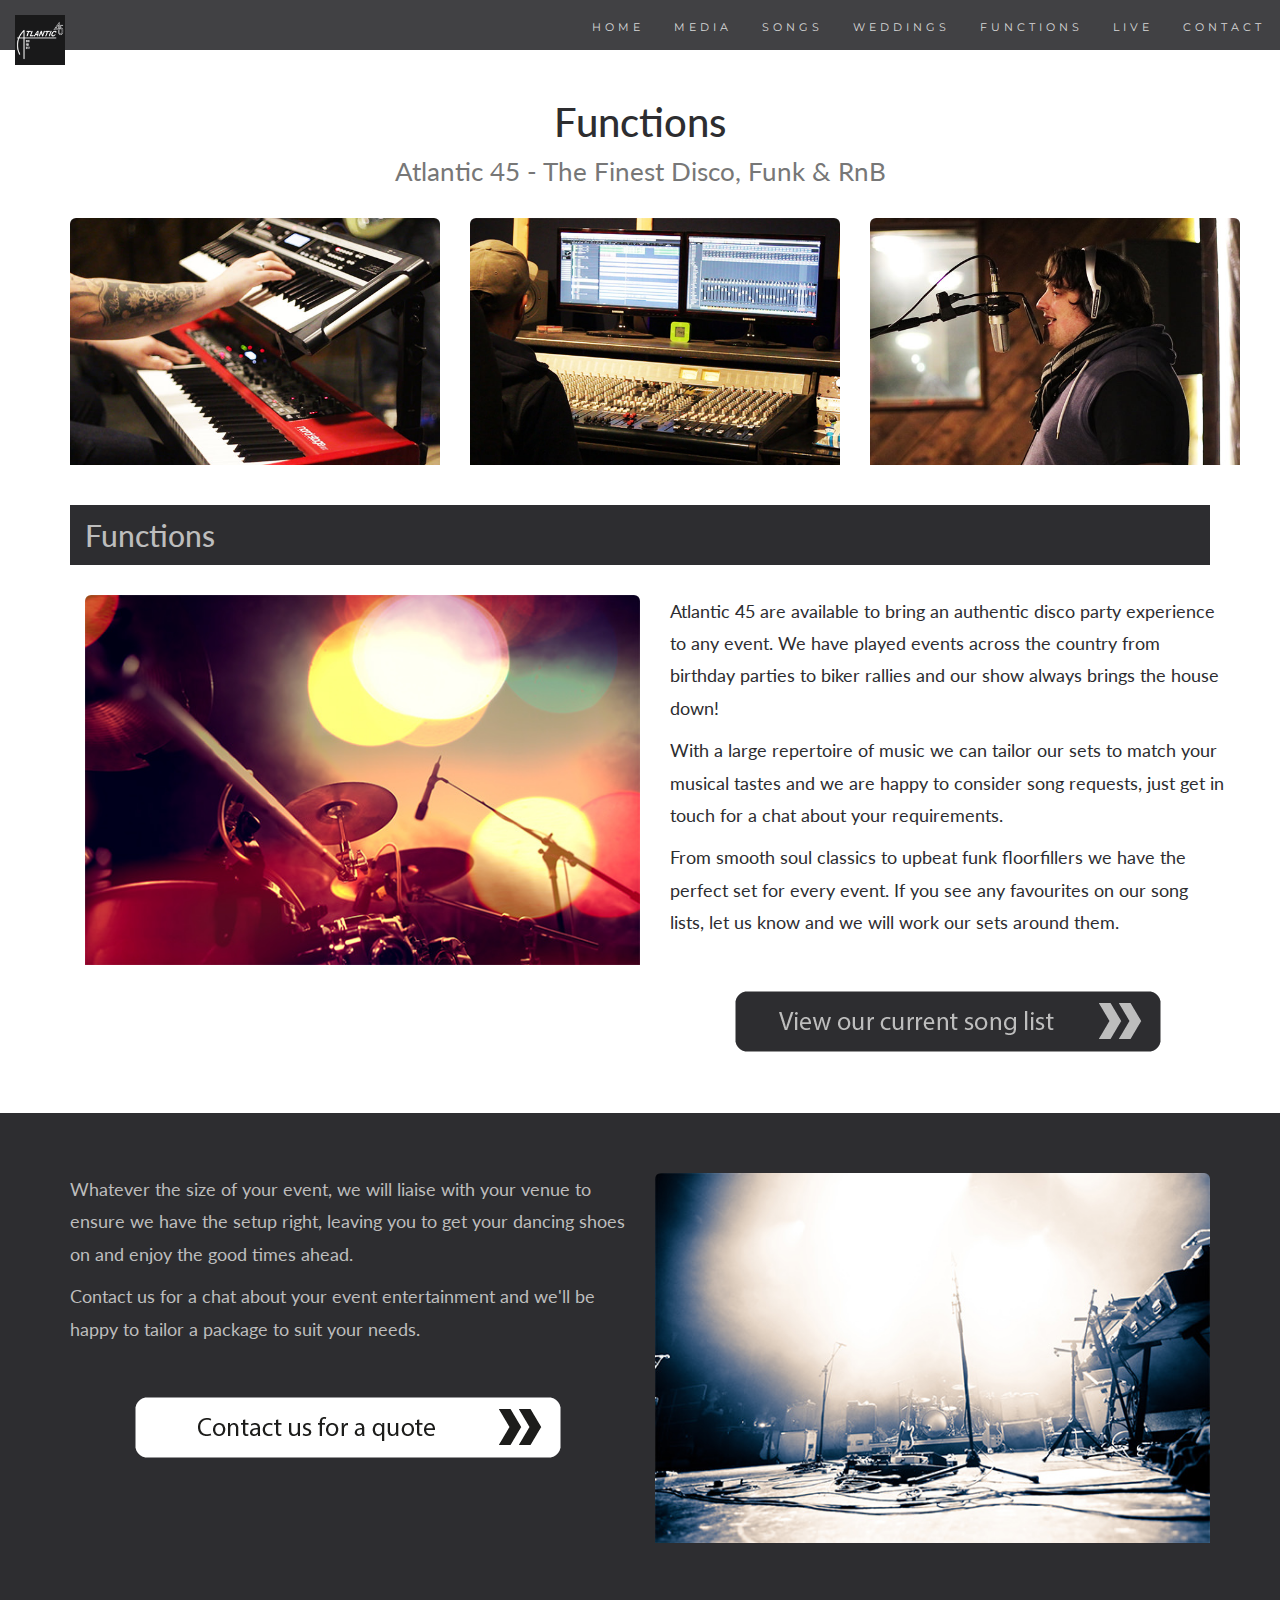
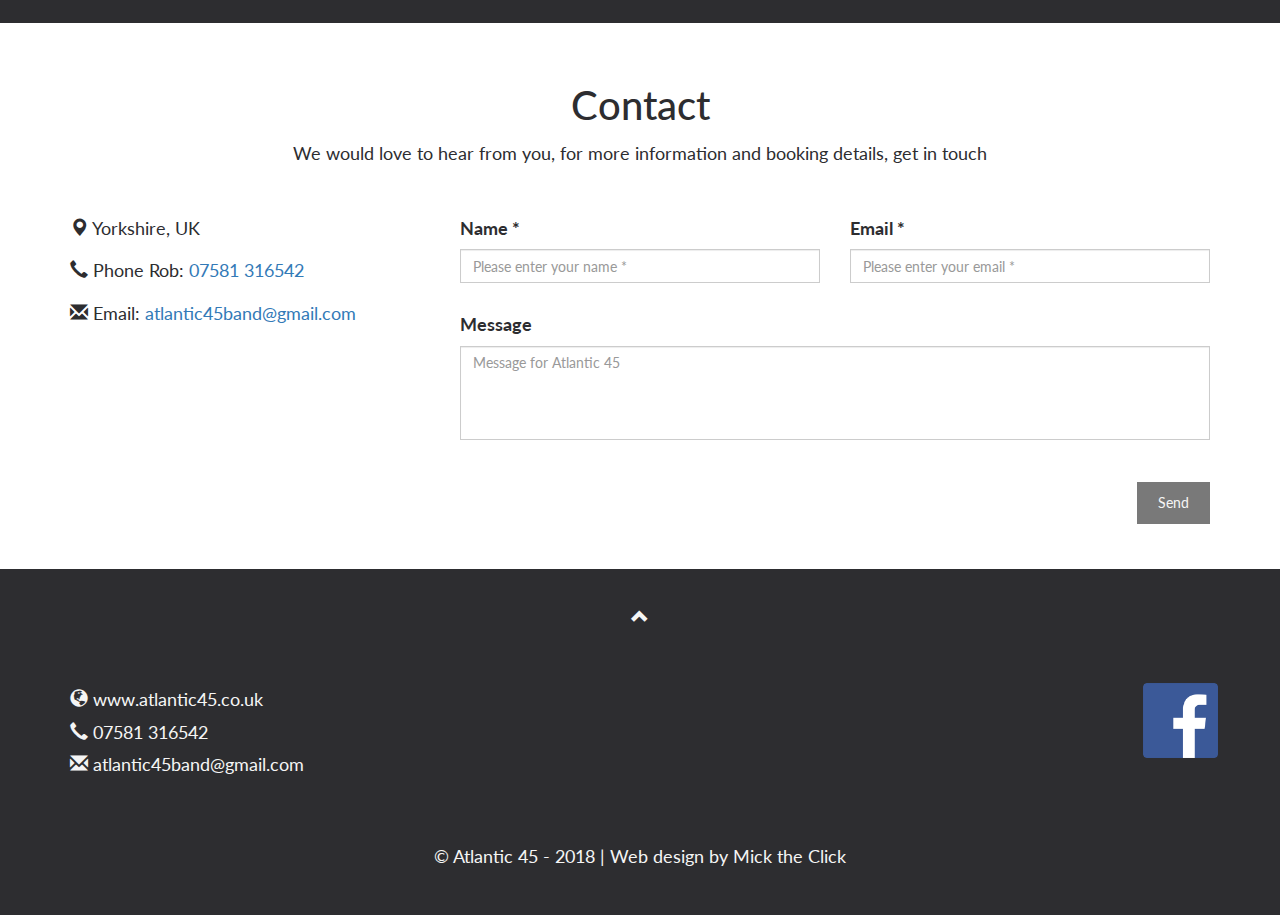
==== commit 58f345e6: "amended header logo sizing" ====
--- a/functions.html
+++ b/functions.html
@@ -40,17 +40,17 @@
         <span class="icon-bar"></span>
         <span class="icon-bar"></span>                        
       </button>
-      <a class="navbar-brand" href="http://www.atlantic45.co.uk"><img src="Media/UXeQJOU.jpg" alt="Atlantic 45 Logo" width="75" height="75"></a>
+      <a class="navbar-brand" href="https://www.atlantic45.co.uk"><img src="Media/UXeQJOU.jpg" alt="Atlantic 45 Logo" width="50" height="50"></a>
     </div>
     <div class="collapse navbar-collapse" id="myNavbar">
       <ul class="nav navbar-nav navbar-right">
-        <li><a href="http://www.atlantic45.co.uk">HOME</a></li>
-        <li><a href="http://www.atlantic45.co.uk/media">MEDIA</a></li>
-        <li><a href="http://www.atlantic45.co.uk/songs">SONGS</a></li>
-        <li><a href="http://www.atlantic45.co.uk/weddings">WEDDINGS</a></li>
+        <li><a href="https://www.atlantic45.co.uk">HOME</a></li>
+        <li><a href="https://www.atlantic45.co.uk/media">MEDIA</a></li>
+        <li><a href="https://www.atlantic45.co.uk/songs">SONGS</a></li>
+        <li><a href="https://www.atlantic45.co.uk/weddings">WEDDINGS</a></li>
         <!--<li><a href="#contact">CORPORATE</a></li>-->
-        <li><a href="http://www.atlantic45.co.uk/functions">FUNCTIONS</a></li>
-        <li><a href="http://www.atlantic45.co.uk/live">LIVE</a></li>
+        <li><a href="https://www.atlantic45.co.uk/functions">FUNCTIONS</a></li>
+        <li><a href="https://www.atlantic45.co.uk/live">LIVE</a></li>
         <li><a href="#contact">CONTACT</a></li>
         
          <!--
@@ -58,9 +58,9 @@
           <a class="dropdown-toggle" data-toggle="dropdown" href="#">MORE
           <span class="caret"></span></a>
           <ul class="dropdown-menu">
-            <li><a href="http://www.atlantic45.co.uk/testimonials">Testimonials</a></li>
-            <li><a href="http://www.atlantic45.co.uk/corporate">Corporate</a></li>
-            <li><a href="http://www.atlantic45.co.uk/equipment">Equipment</a></li> 
+            <li><a href="https://www.atlantic45.co.uk/testimonials">Testimonials</a></li>
+            <li><a href="https://www.atlantic45.co.uk/corporate">Corporate</a></li>
+            <li><a href="https://www.atlantic45.co.uk/equipment">Equipment</a></li> 
           </ul>
         </li>
         -->
@@ -116,7 +116,7 @@
       <p>With a large repertoire of music we can tailor our sets to match your musical tastes and we are happy to consider song requests, just get in touch for a chat about your requirements.</p>
       <p>From smooth soul classics to upbeat funk floorfillers we have the perfect set for every event. If you see any favourites on our song lists, let us know and we will work our sets around them.</p>
       <p>&nbsp;</p>
-      <a href="http://www.atlantic45.co.uk/songs">	
+      <a href="https://www.atlantic45.co.uk/songs">	
 			<img class="img-rounded img-responsive" src="Media/ClO8HC3.png" alt="Atlantic 45 Song List" style="border:0;">
 		</a>
    
--- a/style.css
+++ b/style.css
@@ -331,6 +331,12 @@
 *::before,
 *::after {
   box-sizing: border-box;
+}
+
+@media (max-width: 991px) {
+  #DesktopAlbumCover {
+    display: none; 
+  }
 }
 
 img {
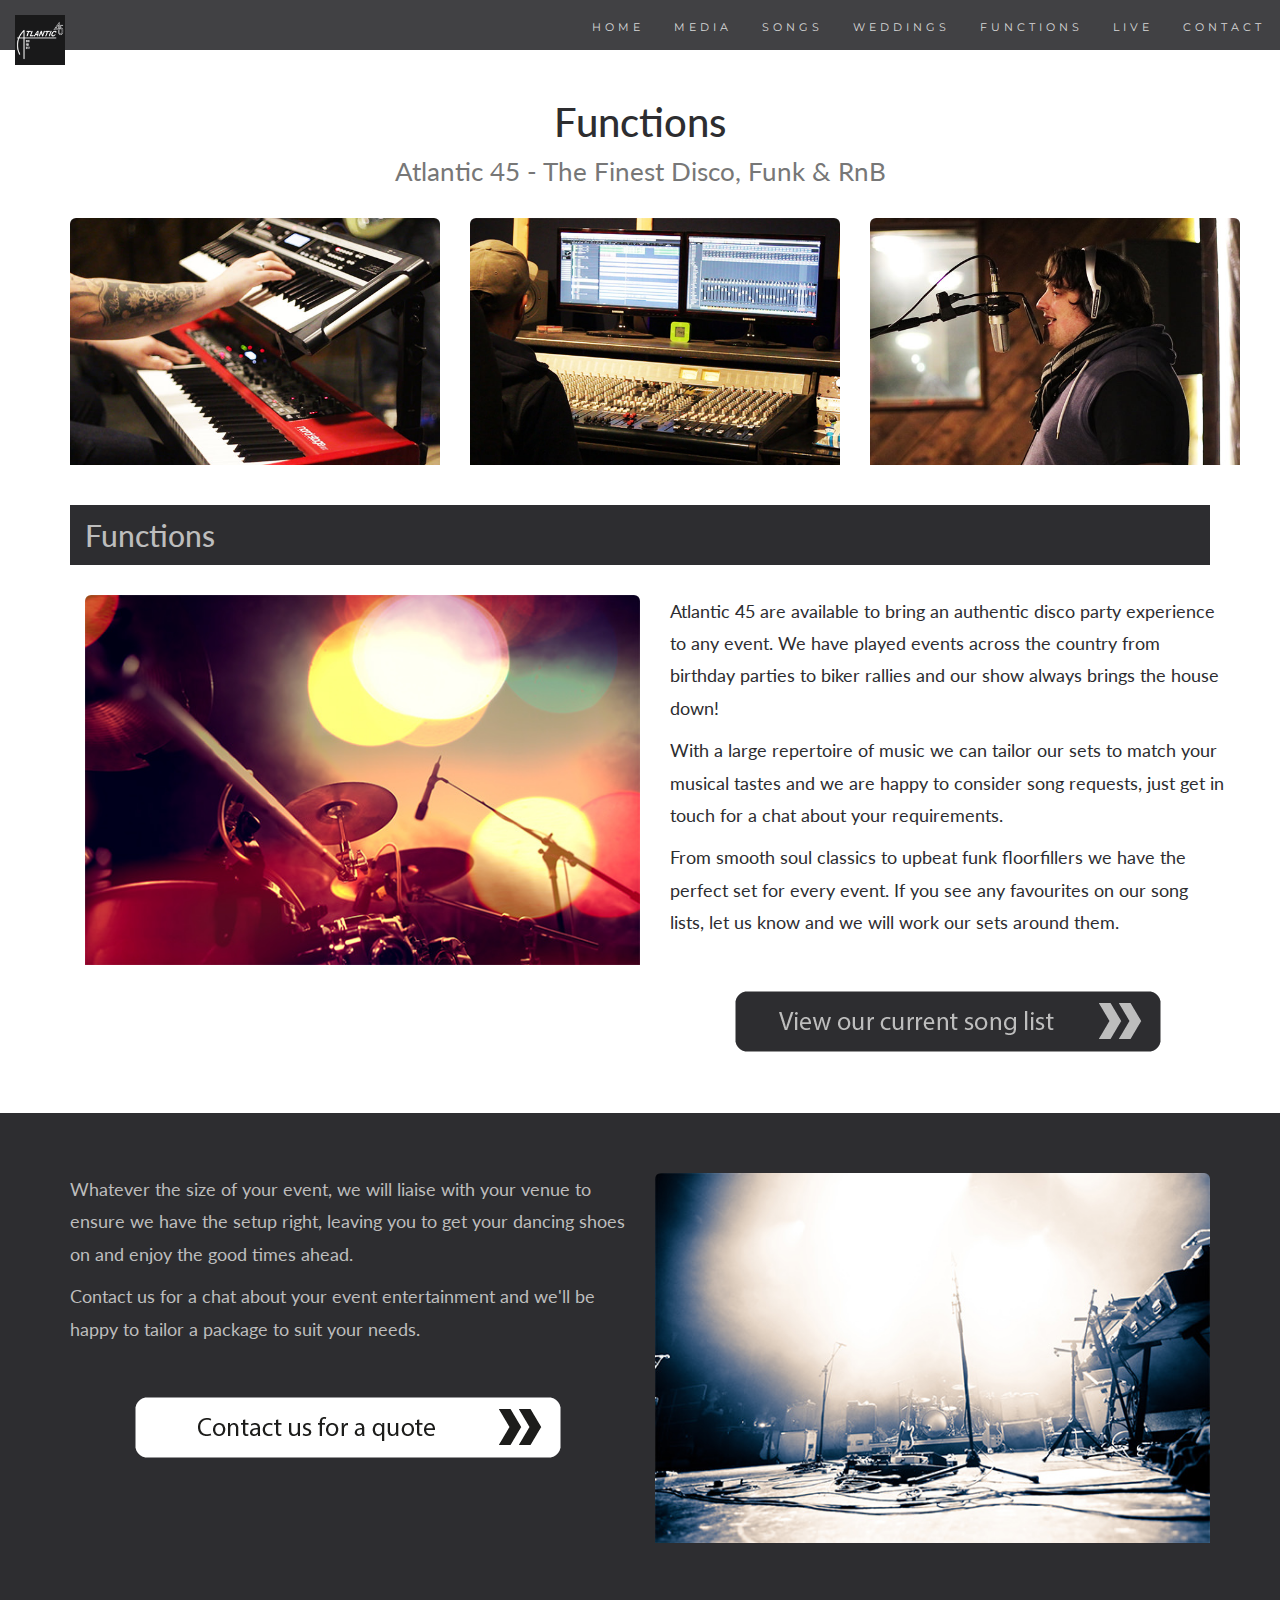
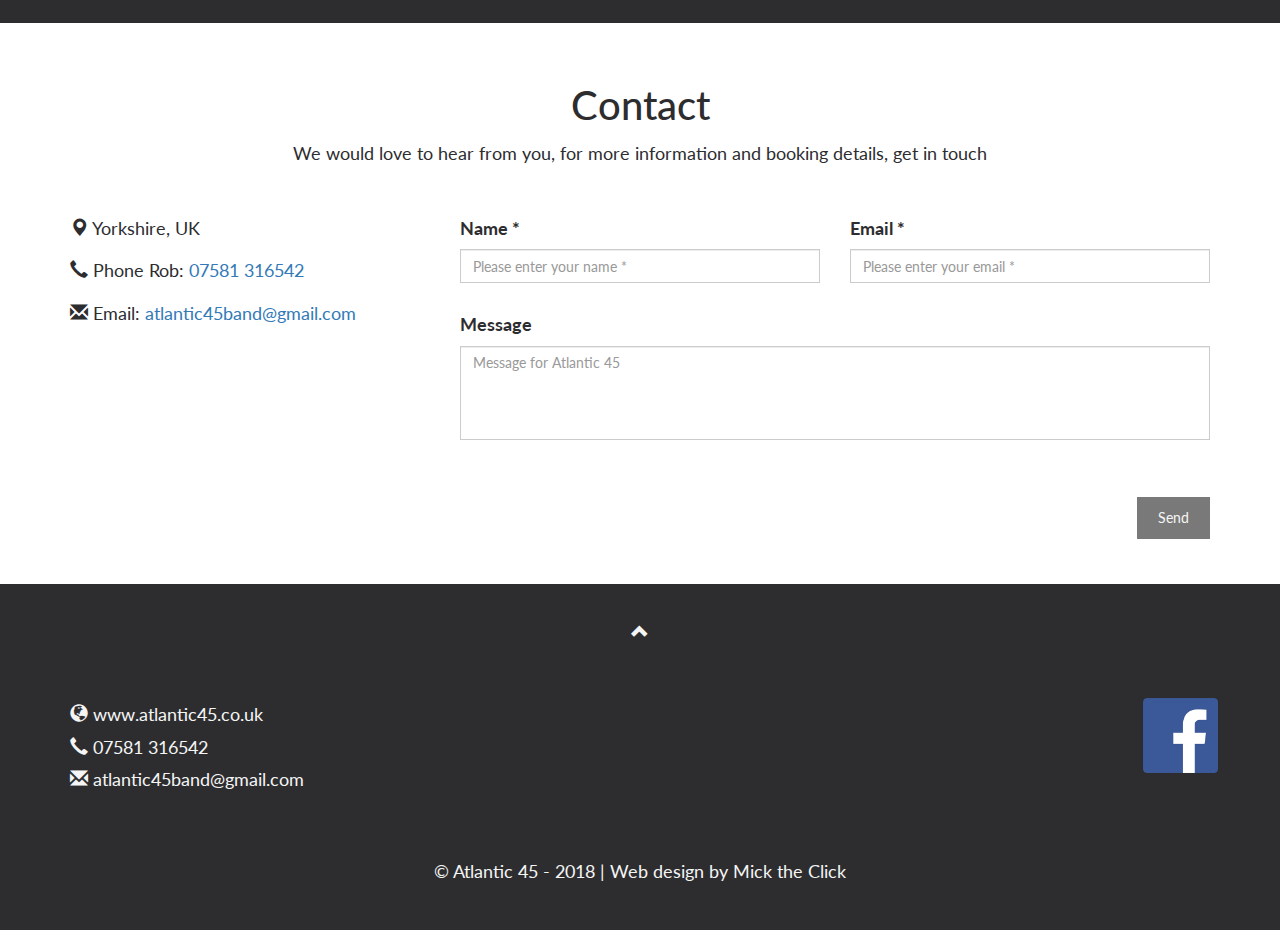
==== commit b7a060c3: "installed ReCaptcha across site" ====
--- a/functions.html
+++ b/functions.html
@@ -58,9 +58,9 @@
           <a class="dropdown-toggle" data-toggle="dropdown" href="#">MORE
           <span class="caret"></span></a>
           <ul class="dropdown-menu">
-            <li><a href="https://www.atlantic45.co.uk/testimonials">Testimonials</a></li>
-            <li><a href="https://www.atlantic45.co.uk/corporate">Corporate</a></li>
-            <li><a href="https://www.atlantic45.co.uk/equipment">Equipment</a></li> 
+            <li><a href="https://www.atlantic45.co.uk/">Testimonials</a></li>
+            <li><a href="https://www.atlantic45.co.uk/">Corporate</a></li>
+            <li><a href="https://www.atlantic45.co.uk/">Equipment</a></li> 
           </ul>
         </li>
         -->
@@ -198,6 +198,12 @@
                
                <div class="help-block with-errors"></div>
       		<br>
+            
+            <div class="form-group">
+                            <div class="g-recaptcha" data-sitekey="6Lct0pYUAAAAAO__uafep0aHd_QfKX7NfuPauqVO" data-callback="verifyRecaptchaCallback" data-expired-callback="expiredRecaptchaCallback"></div>
+                            <input class="form-control hidden" data-recaptcha="true" required data-error="Please complete the Captcha">
+                            <div class="help-block with-errors"></div>
+            </div>
       
        <div class="row">
         	<div class="col-md-12 form-group">
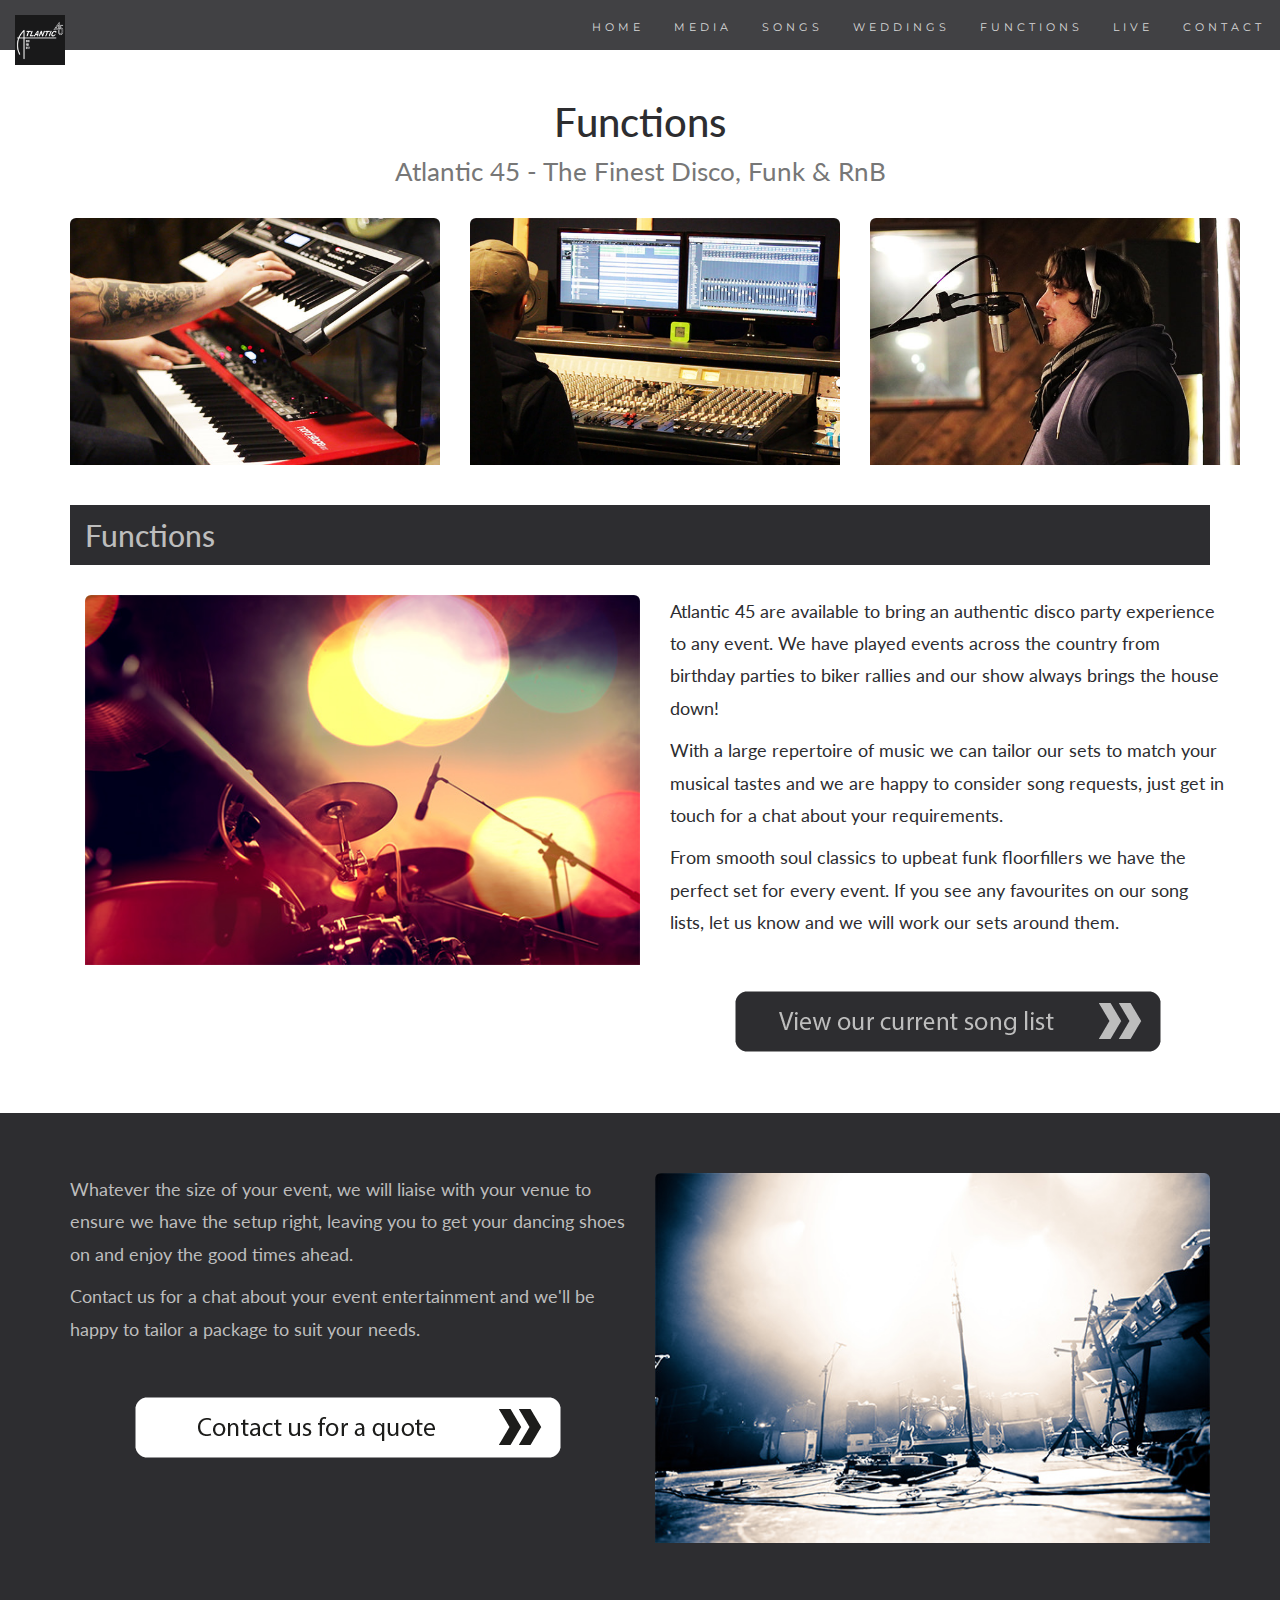
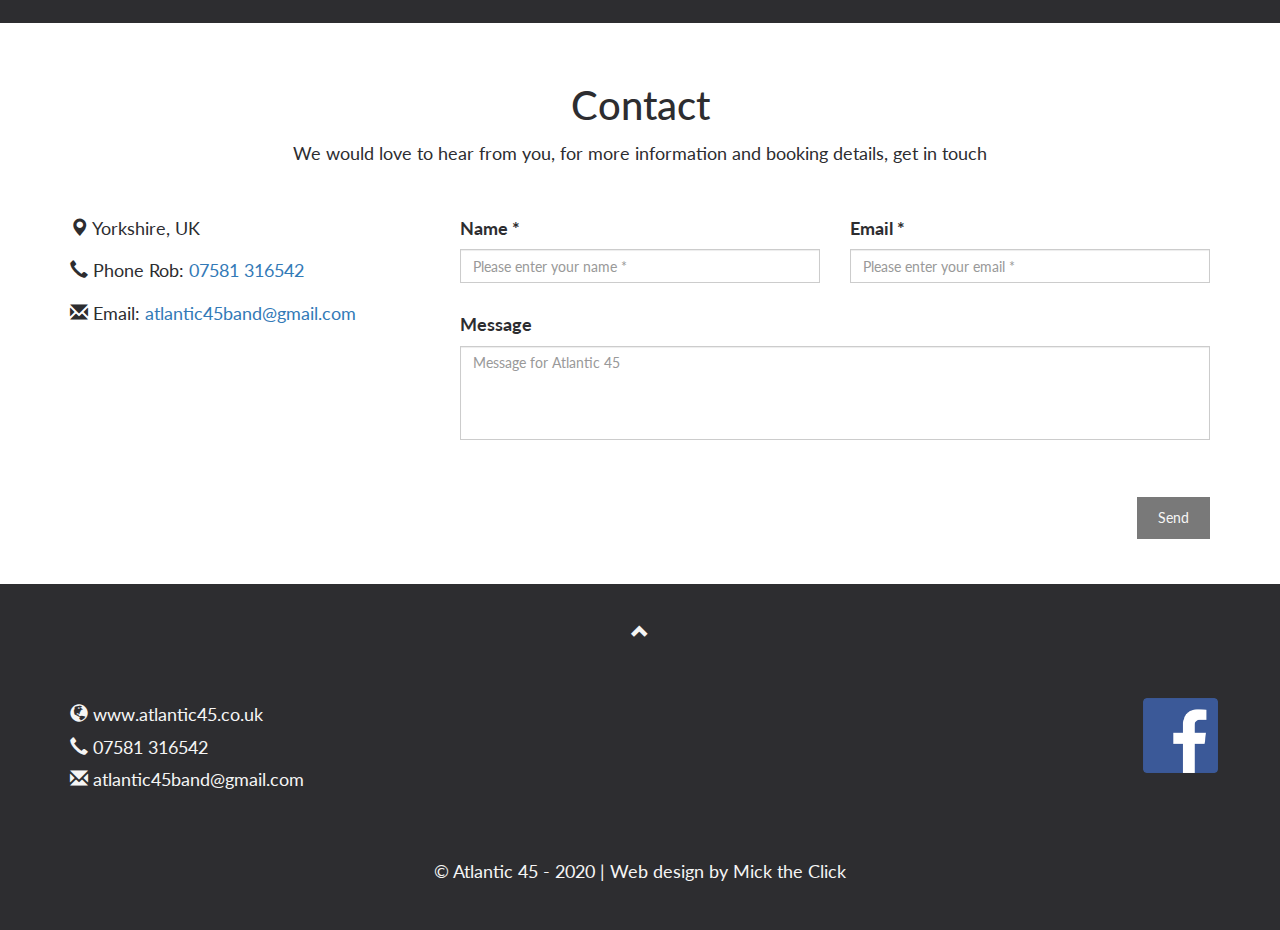
==== commit 7b32cd5e: "date updates" ====
--- a/functions.html
+++ b/functions.html
@@ -247,7 +247,7 @@
     </div>  
   </div>
   
-  <p class="ending">&#169; Atlantic 45 - 2018 | Web design by Mick the Click</p> 
+  <p class="ending">&#169; Atlantic 45 - 2020 | Web design by Mick the Click</p> 
 </footer>
 
 <script>
@@ -290,6 +290,6 @@
 
 <script src="validator.js"></script>
 <script src="contact.js"></script>
-
+<script src='https://www.google.com/recaptcha/api.js'></script>
 </body>
 </html>
